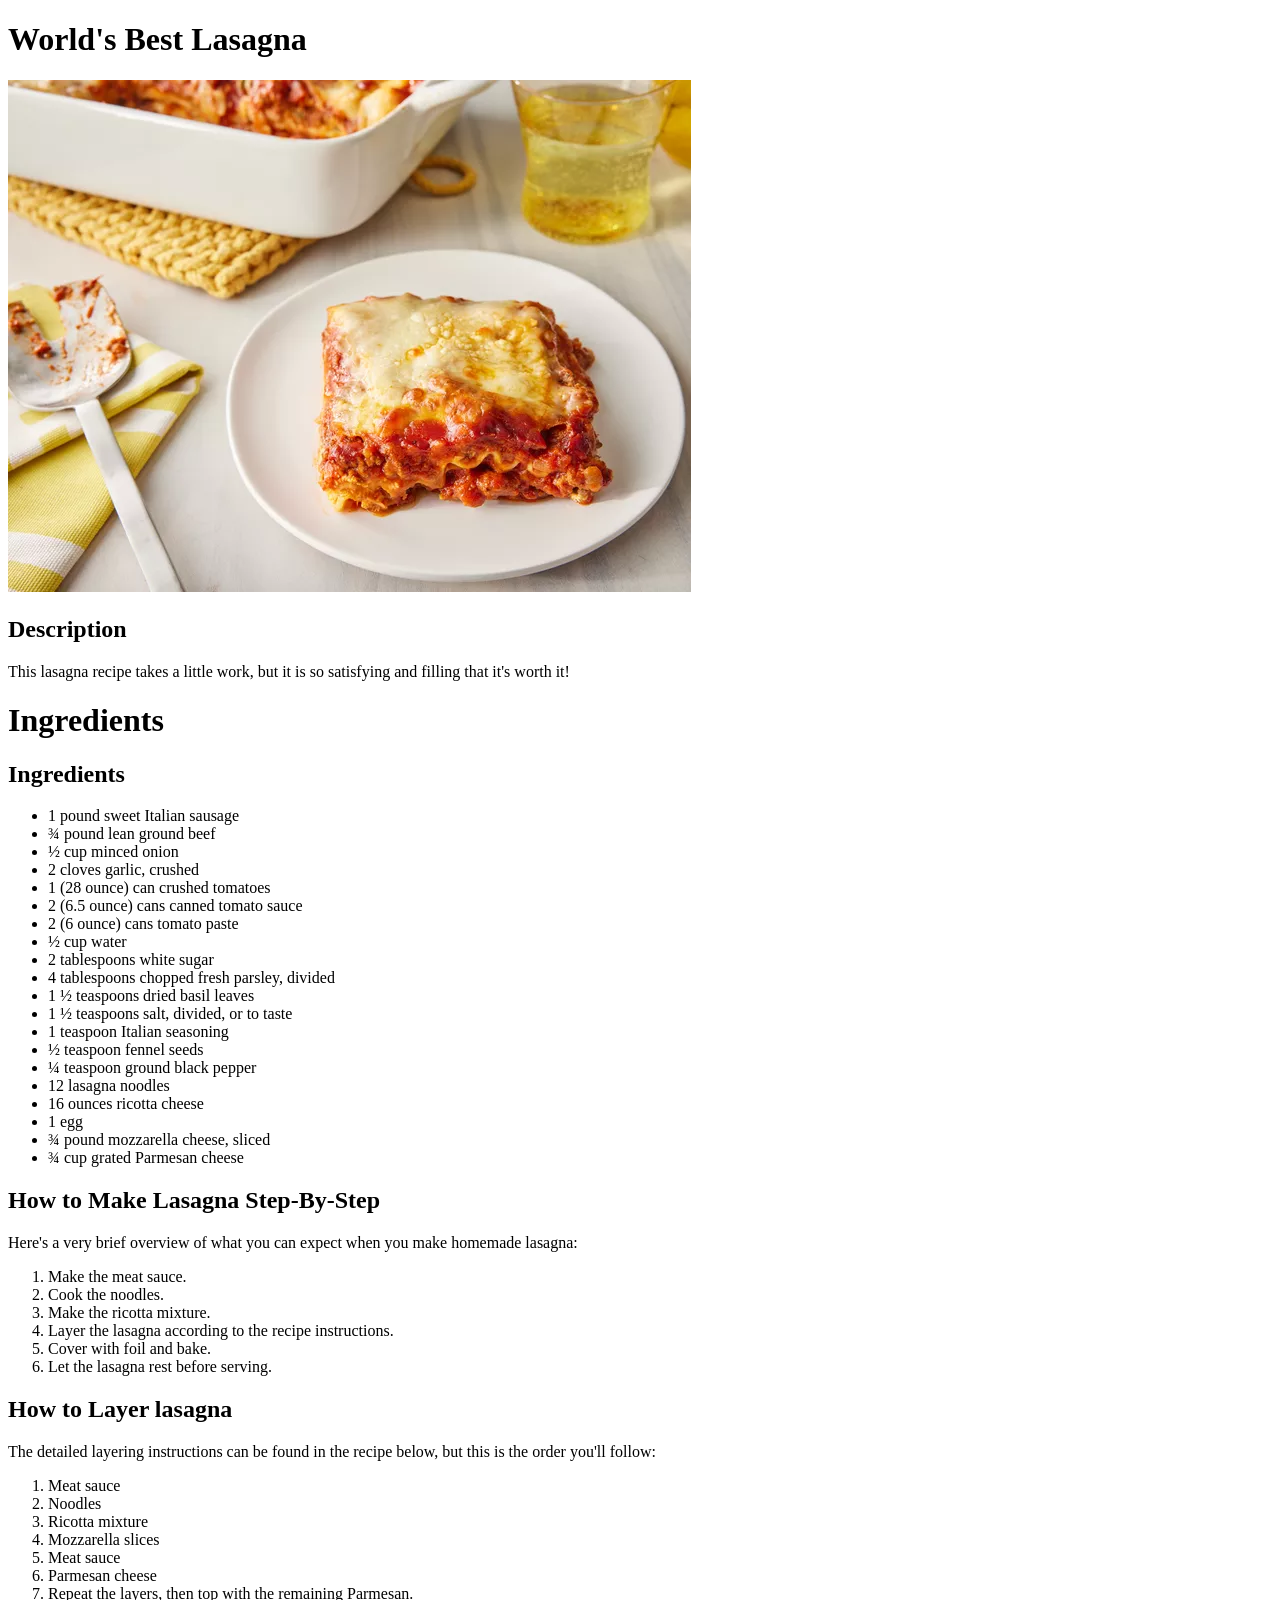
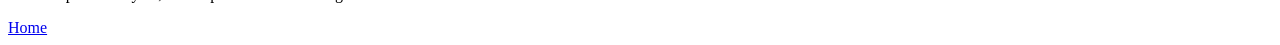
==== recipes/lasagna.html @ f37680ee "Added recipes." ====
<!DOCTYPE html>
<html lang="en">
<head>
    <meta charset="UTF-8">
    <meta name="viewport" content="width=device-width, initial-scale=1.0">
    <title>World's Best Lasagna Recipe</title>
</head>
<body>
    <h1>World's Best Lasagna</h1>
    <img src="../images/lasagna.webp" alt="Lasagna image">
    <h2>Description</h2>
    <p>This lasagna recipe takes a little work, but it is so satisfying and filling that it's worth it! </p>
    <h1>Ingredients</h1>
    <h2>Ingredients</h2>
    <ul>
        <li>1 pound sweet Italian sausage</li>
        <li>¾ pound lean ground beef</li>
        <li>½ cup minced onion</li>
        <li>2 cloves garlic, crushed</li>
        <li>1 (28 ounce) can crushed tomatoes</li>
        <li>2 (6.5 ounce) cans canned tomato sauce</li>
        <li>2 (6 ounce) cans tomato paste</li>
        <li>½ cup water</li>
        <li>2 tablespoons white sugar</li>
        <li>4 tablespoons chopped fresh parsley, divided</li>
        <li>1 ½ teaspoons dried basil leaves</li>
        <li>1 ½ teaspoons salt, divided, or to taste</li>
        <li>1 teaspoon Italian seasoning</li>
        <li>½ teaspoon fennel seeds</li>
        <li>¼ teaspoon ground black pepper</li>
        <li>12 lasagna noodles</li>
        <li>16 ounces ricotta cheese</li>
        <li>1 egg</li>
        <li>¾ pound mozzarella cheese, sliced</li>
        <li>¾ cup grated Parmesan cheese</li>
    </ul>
    <h2>How to Make Lasagna Step-By-Step</h2>
    <p>Here's a very brief overview of what you can expect when you make homemade lasagna:</p>
    <ol>
        <li>Make the meat sauce.</li>
        <li>Cook the noodles.</li>
        <li>Make the ricotta mixture.</li>
        <li>Layer the lasagna according to the recipe instructions.</li>
        <li>Cover with foil and bake.</li>
        <li>Let the lasagna rest before serving.</li>
    </ol>
    <b></b>
    <h2>How to Layer lasagna</h2>
    <p>The detailed layering instructions can be found in the recipe below, but this is the order you'll follow:</p>
    <ol>
        <li>Meat sauce</li>
        <li>Noodles</li>
        <li>Ricotta mixture</li>
        <li>Mozzarella slices</li>
        <li>Meat sauce</li>
        <li>Parmesan cheese</li>
        <li>Repeat the layers, then top with the remaining Parmesan.</li>
    </ol>
    
    <a href="../index.html">Home</a>
</body>
</html>
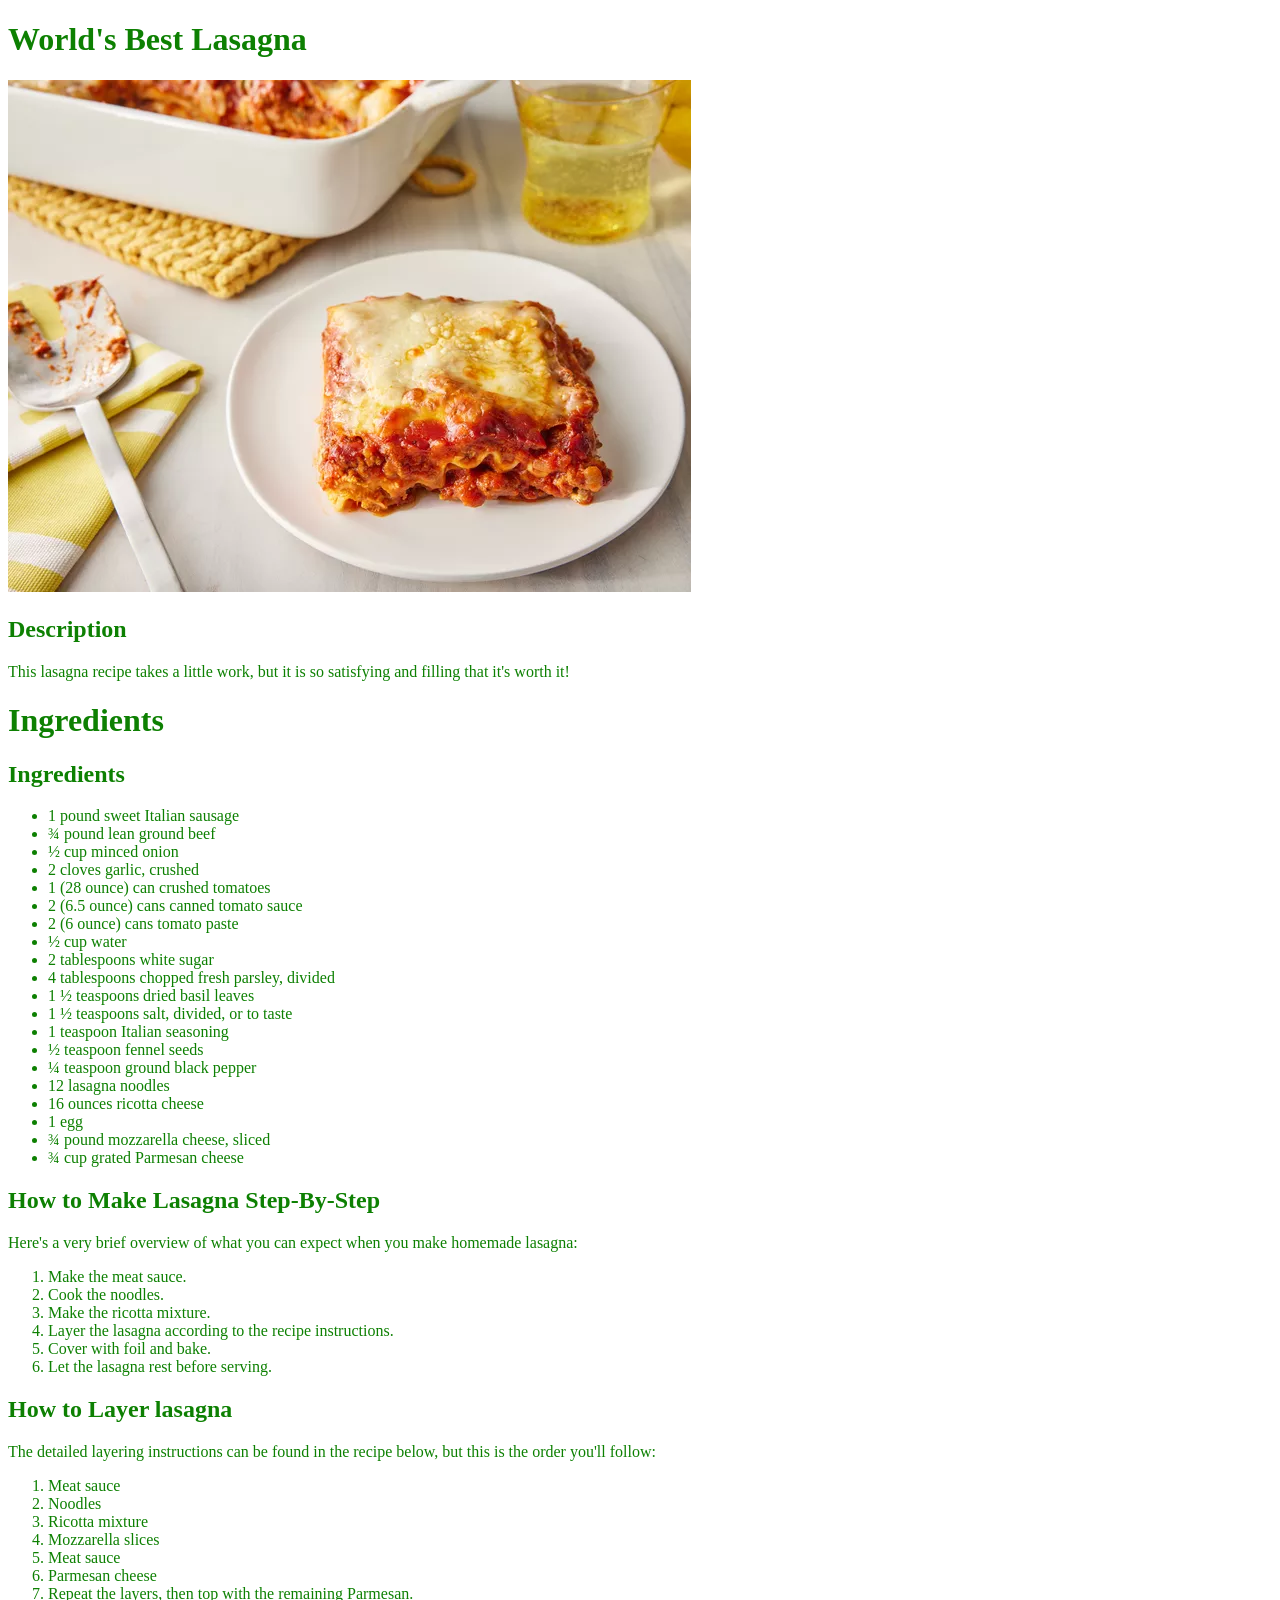
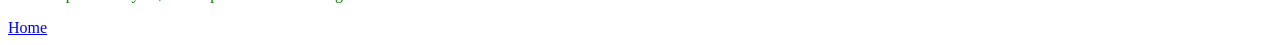
==== commit f45df3bf: "small changes" ====
--- a/recipes/lasagna.html
+++ b/recipes/lasagna.html
@@ -4,6 +4,7 @@
     <meta charset="UTF-8">
     <meta name="viewport" content="width=device-width, initial-scale=1.0">
     <title>World's Best Lasagna Recipe</title>
+    <link rel="stylesheet" href="recipes.css">
 </head>
 <body>
     <h1>World's Best Lasagna</h1>
--- a/recipes/recipes.css
+++ b/recipes/recipes.css
@@ -0,0 +1,3 @@
+body{
+    color: rgb(13, 128, 2);
+}
